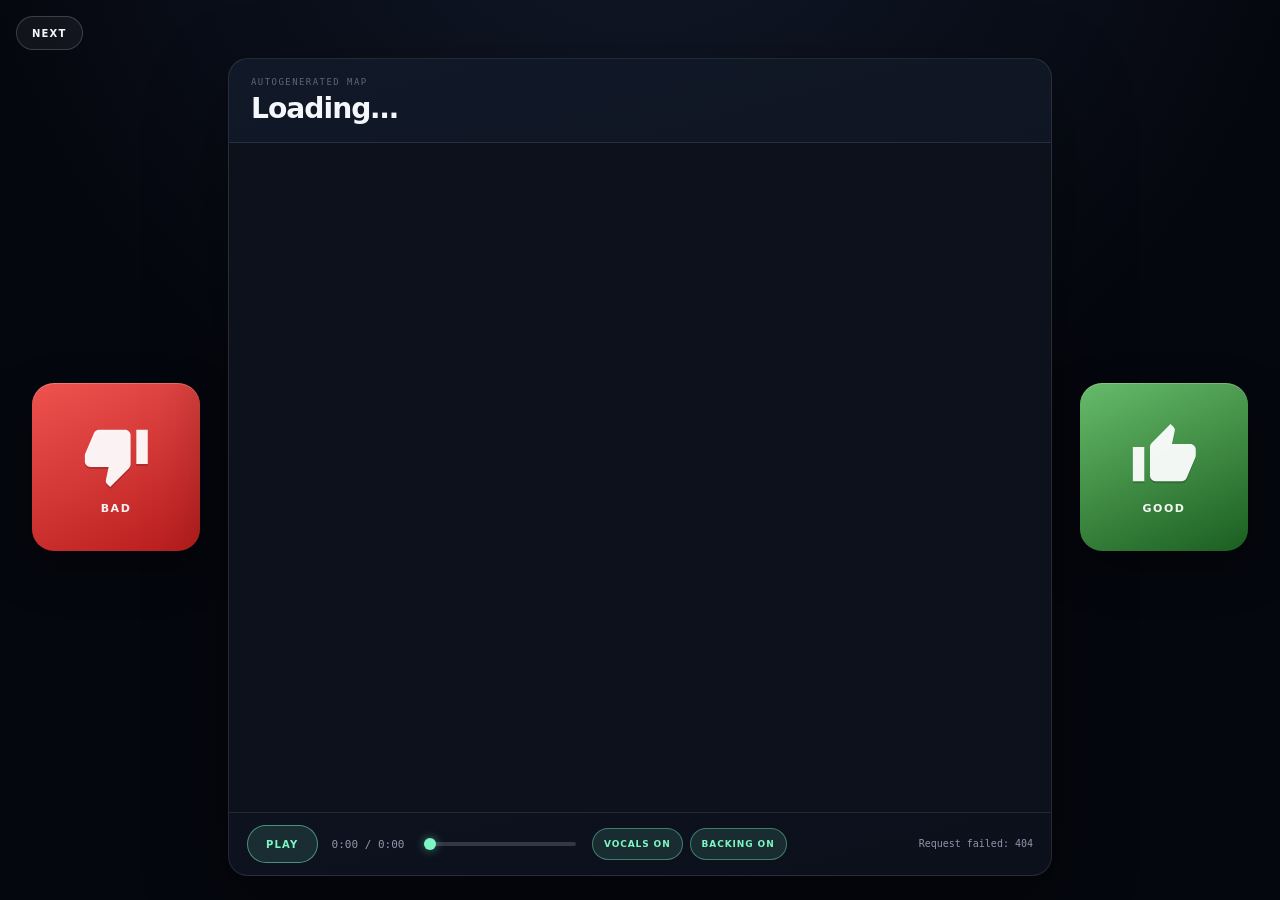
==== automap/automap/ui_assets/index.html @ e3bec119 "Queue Alice in Chains autogeneration and improve the grading UI Adds targets.json with the 30 other " ====
<!doctype html>
<html lang="en">
<head>
  <meta charset="utf-8">
  <meta name="viewport" content="width=device-width, initial-scale=1">
  <title>KaraokeMachine · Autogenerator</title>
  <link rel="stylesheet" href="styles.css">
</head>
<body>
  <button id="next" class="next" title="Skip this candidate and move to the next song (N)">NEXT</button>

  <main class="layout">
    <aside class="side">
      <button id="down" class="thumb down" aria-label="Bad map">
        <svg viewBox="0 0 24 24" aria-hidden="true"><path d="M15 3H6c-.83 0-1.54.5-1.84 1.22l-3.02 7.05c-.09.23-.14.47-.14.73v2c0 1.1.9 2 2 2h6.31l-.95 4.57-.03.32c0 .41.17.79.44 1.06L9.83 23l6.59-6.59c.36-.36.58-.86.58-1.41V5c0-1.1-.9-2-2-2zm4 0v12h4V3h-4z"/></svg>
        <span>BAD</span>
      </button>
    </aside>

    <section class="stage">
      <header class="stage-head">
        <div class="identity">
          <div class="eyebrow" id="queue">AUTOGENERATED MAP</div>
          <h1 id="title">Loading…</h1>
          <p id="artist"></p>
        </div>
        <div class="meta" id="meta"></div>
      </header>

      <div class="canvas-wrap">
        <canvas id="canvas"></canvas>
        <div class="lyric" id="lyric"></div>
        <div class="loading" id="loading" hidden>
          <span class="spinner"></span>
          <span id="loading-text">Reinforcing and generating the next map…</span>
        </div>
      </div>

      <footer class="transport">
        <button id="play" class="play">PLAY</button>
        <div class="time" id="time">0:00 / 0:00</div>
        <input id="seek" class="seek" type="range" min="0" max="1" step="0.0001" value="0" aria-label="Song position">
        <div class="toggles">
          <button id="vocalsToggle" class="toggle on" aria-pressed="true">VOCALS ON</button>
          <button id="backingToggle" class="toggle on" aria-pressed="true">BACKING ON</button>
        </div>
        <div class="status" id="status">Loading candidate…</div>
      </footer>
    </section>

    <aside class="side">
      <button id="up" class="thumb up" aria-label="Good map">
        <svg viewBox="0 0 24 24" aria-hidden="true"><path d="M1 21h4V9H1v12zm22-11c0-1.1-.9-2-2-2h-6.31l.95-4.57.03-.32c0-.41-.17-.79-.44-1.06L14.17 1 7.59 7.59C7.22 7.95 7 8.45 7 9v10c0 1.1.9 2 2 2h9c.83 0 1.54-.5 1.84-1.22l3.02-7.05c.09-.23.14-.47.14-.73v-2z"/></svg>
        <span>GOOD</span>
      </button>
    </aside>
  </main>

  <audio id="vocals" preload="auto"></audio>
  <audio id="backing" preload="auto"></audio>
  <script src="app.js"></script>
</body>
</html>
---- automap/automap/ui_assets/styles.css ----
:root {
  --bg: #05070e;
  --panel: #0b101b;
  --panel-2: #111827;
  --ink: #f4f7fb;
  --muted: #8e96aa;
  --muted-2: #5e6679;
  --line: rgba(255, 255, 255, 0.10);
  --red: #e53935;
  --red-deep: #b71c1c;
  --green: #43a047;
  --green-deep: #1b5e20;
  --mint: #7cf7c4;
  --gold: #ffd166;
}
* { box-sizing: border-box; }
html, body { height: 100%; }
body {
  margin: 0;
  background: radial-gradient(circle at 50% -20%, #121a2b, var(--bg) 55%);
  color: var(--ink);
  font-family: Inter, ui-sans-serif, system-ui, -apple-system, BlinkMacSystemFont, "Segoe UI", sans-serif;
  overflow: hidden;
}
button { font: inherit; }
.next {
  position: fixed;
  top: 16px;
  left: 16px;
  z-index: 20;
  min-height: 34px;
  padding: 0 15px;
  border-radius: 999px;
  border: 1px solid rgba(255, 255, 255, 0.18);
  background: rgba(255, 255, 255, 0.05);
  color: var(--ink);
  font-size: 10px;
  font-weight: 800;
  letter-spacing: 0.12em;
  cursor: pointer;
  transition: background 120ms ease, border-color 120ms ease, transform 120ms ease;
}
.next:hover { background: rgba(255, 255, 255, 0.11); border-color: rgba(255, 255, 255, 0.32); }
.next:active { transform: translateY(1px); }
.next:disabled { opacity: 0.4; cursor: default; }

.layout {
  display: grid;
  grid-template-columns: minmax(120px, 180px) minmax(0, 1fr) minmax(120px, 180px);
  gap: 22px;
  height: 100vh;
  padding: 58px 26px 24px;
}
.side {
  display: flex;
  align-items: center;
  justify-content: center;
  min-width: 0;
}
.thumb {
  width: 100%;
  max-width: 168px;
  aspect-ratio: 1;
  border: 0;
  border-radius: 22px;
  display: flex;
  flex-direction: column;
  align-items: center;
  justify-content: center;
  gap: 10px;
  color: rgba(255, 255, 255, 0.94);
  font-size: 11px;
  font-weight: 800;
  letter-spacing: 0.14em;
  cursor: pointer;
  box-shadow: 0 18px 45px rgba(0, 0, 0, 0.35), inset 0 1px 0 rgba(255, 255, 255, 0.22);
  transition: transform 100ms ease, filter 120ms ease, box-shadow 120ms ease;
}
.thumb svg { width: 44%; height: 44%; fill: currentColor; filter: drop-shadow(0 2px 0 rgba(0,0,0,0.18)); }
.thumb.down { background: linear-gradient(155deg, #ef5350, var(--red-deep)); }
.thumb.up { background: linear-gradient(155deg, #66bb6a, var(--green-deep)); }
.thumb:hover:not(:disabled) { filter: brightness(1.08); transform: translateY(-2px); }
.thumb:active:not(:disabled) { transform: translateY(1px) scale(0.99); }
.thumb:disabled { opacity: 0.45; cursor: default; }

.stage {
  min-width: 0;
  min-height: 0;
  display: flex;
  flex-direction: column;
  overflow: hidden;
  border: 1px solid var(--line);
  border-radius: 20px;
  background: linear-gradient(165deg, var(--panel-2), var(--panel));
  box-shadow: 0 28px 80px rgba(0, 0, 0, 0.38);
}
.stage-head {
  display: flex;
  align-items: flex-start;
  justify-content: space-between;
  gap: 24px;
  padding: 18px 22px 14px;
  border-bottom: 1px solid var(--line);
}
.eyebrow {
  color: var(--muted-2);
  font-family: ui-monospace, SFMono-Regular, Menlo, monospace;
  font-size: 9px;
  letter-spacing: 0.16em;
  margin-bottom: 5px;
}
h1 {
  margin: 0;
  font-size: clamp(20px, 2.2vw, 30px);
  letter-spacing: -0.035em;
}
.identity p {
  margin: 3px 0 0;
  color: var(--muted);
  font-size: 12px;
}
.meta {
  color: var(--muted);
  font-family: ui-monospace, SFMono-Regular, Menlo, monospace;
  font-size: 10px;
  text-align: right;
  line-height: 1.6;
  padding-top: 4px;
  white-space: nowrap;
}
.canvas-wrap {
  position: relative;
  flex: 1;
  min-height: 0;
  background: #0c111c;
}
canvas { width: 100%; height: 100%; display: block; cursor: crosshair; }
.lyric {
  position: absolute;
  left: 6%;
  right: 6%;
  bottom: 18px;
  min-height: 24px;
  text-align: center;
  color: rgba(244, 247, 251, 0.88);
  font-size: clamp(14px, 1.5vw, 21px);
  font-weight: 600;
  letter-spacing: 0.01em;
  text-shadow: 0 2px 14px rgba(0, 0, 0, 0.8);
  pointer-events: none;
}
.loading {
  position: absolute;
  inset: 0;
  display: flex;
  align-items: center;
  justify-content: center;
  gap: 14px;
  background: rgba(5, 7, 14, 0.72);
  backdrop-filter: blur(6px);
  color: var(--ink);
  font-size: 13px;
  letter-spacing: 0.02em;
  z-index: 5;
}
.loading[hidden] { display: none; }
.spinner {
  width: 18px;
  height: 18px;
  border-radius: 50%;
  border: 2px solid rgba(124, 247, 196, 0.25);
  border-top-color: var(--mint);
  animation: spin 700ms linear infinite;
}
@keyframes spin { to { transform: rotate(360deg); } }

.transport {
  display: flex;
  align-items: center;
  flex-wrap: wrap;
  gap: 10px 14px;
  padding: 12px 18px;
  border-top: 1px solid var(--line);
}
.play {
  min-height: 38px;
  padding: 0 18px;
  border-radius: 999px;
  border: 1px solid rgba(124, 247, 196, 0.5);
  background: rgba(124, 247, 196, 0.12);
  color: var(--mint);
  font-size: 10px;
  font-weight: 800;
  letter-spacing: 0.12em;
  cursor: pointer;
}
.play:hover { background: rgba(124, 247, 196, 0.2); }
.play:disabled { opacity: 0.35; cursor: default; }
.time {
  color: var(--muted);
  font-family: ui-monospace, SFMono-Regular, Menlo, monospace;
  font-size: 11px;
  min-width: 76px;
}
.seek {
  flex: 1 1 140px;
  min-width: 100px;
  height: 4px;
  appearance: none;
  border-radius: 999px;
  background: rgba(255, 255, 255, 0.16);
  outline: none;
  cursor: pointer;
}
.seek::-webkit-slider-thumb {
  appearance: none;
  width: 12px;
  height: 12px;
  border-radius: 50%;
  background: var(--mint);
  box-shadow: 0 0 10px rgba(124, 247, 196, 0.5);
}
.seek::-moz-range-thumb {
  width: 12px;
  height: 12px;
  border: 0;
  border-radius: 50%;
  background: var(--mint);
}
.toggles { display: flex; gap: 7px; }
.toggle {
  min-height: 32px;
  padding: 0 11px;
  border-radius: 999px;
  border: 1px solid rgba(124, 247, 196, 0.4);
  background: rgba(124, 247, 196, 0.12);
  color: var(--mint);
  font-size: 9px;
  font-weight: 800;
  letter-spacing: 0.1em;
  cursor: pointer;
}
.toggle:not(.on) {
  border-color: rgba(255, 255, 255, 0.14);
  background: rgba(255, 255, 255, 0.04);
  color: var(--muted);
}
.toggle:disabled { opacity: 0.28; cursor: default; }
.status {
  flex: 1 1 220px;
  margin-left: auto;
  color: var(--muted);
  font-family: ui-monospace, SFMono-Regular, Menlo, monospace;
  font-size: 10px;
  text-align: right;
  line-height: 1.4;
}
.status.positive { color: var(--mint); }
.status.negative { color: var(--gold); }

@media (max-width: 900px) {
  .layout {
    grid-template-columns: 88px minmax(0, 1fr) 88px;
    gap: 10px;
    padding: 54px 10px 10px;
  }
  .thumb { border-radius: 16px; gap: 5px; font-size: 9px; }
  .thumb svg { width: 48%; height: 48%; }
  .meta { display: none; }
}
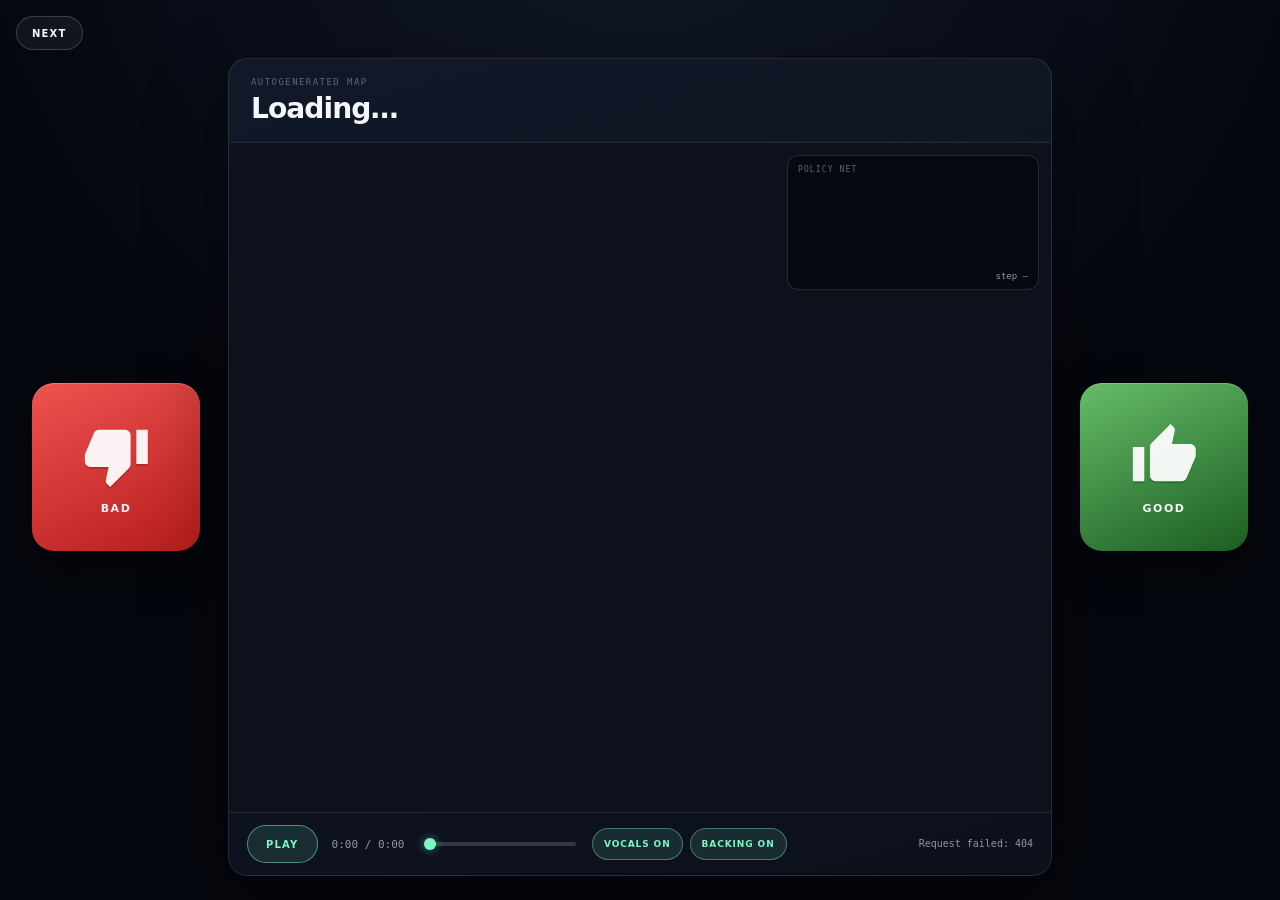
==== commit 80fadf5f: "Make takes visibly change and add a live policy-network panel Fixes the deterministic sampling seed " ====
--- a/automap/automap/ui_assets/index.html
+++ b/automap/automap/ui_assets/index.html
@@ -29,7 +29,11 @@
 
       <div class="canvas-wrap">
         <canvas id="canvas"></canvas>
-        <div class="lyric" id="lyric"></div>
+        <div class="network-panel">
+          <div class="network-title">POLICY NET</div>
+          <canvas id="networkCanvas" width="232" height="92"></canvas>
+          <div class="network-meta" id="networkMeta">step —</div>
+        </div>
         <div class="loading" id="loading" hidden>
           <span class="spinner"></span>
           <span id="loading-text">Reinforcing and generating the next map…</span>
--- a/automap/automap/ui_assets/styles.css
+++ b/automap/automap/ui_assets/styles.css
@@ -135,20 +135,35 @@
   background: #0c111c;
 }
 canvas { width: 100%; height: 100%; display: block; cursor: crosshair; }
-.lyric {
+.network-panel {
   position: absolute;
-  left: 6%;
-  right: 6%;
-  bottom: 18px;
-  min-height: 24px;
-  text-align: center;
-  color: rgba(244, 247, 251, 0.88);
-  font-size: clamp(14px, 1.5vw, 21px);
-  font-weight: 600;
-  letter-spacing: 0.01em;
-  text-shadow: 0 2px 14px rgba(0, 0, 0, 0.8);
+  top: 12px;
+  right: 12px;
+  z-index: 3;
+  width: 252px;
+  padding: 9px 10px 8px;
+  border: 1px solid rgba(255, 255, 255, 0.12);
+  border-radius: 11px;
+  background: rgba(5, 8, 15, 0.76);
+  backdrop-filter: blur(7px);
   pointer-events: none;
 }
+.network-title {
+  color: var(--muted-2);
+  font-family: ui-monospace, SFMono-Regular, Menlo, monospace;
+  font-size: 8px;
+  letter-spacing: 0.14em;
+  margin-bottom: 3px;
+}
+#networkCanvas { width: 232px; height: 92px; display: block; }
+.network-meta {
+  color: var(--muted);
+  font-family: ui-monospace, SFMono-Regular, Menlo, monospace;
+  font-size: 9px;
+  text-align: right;
+  margin-top: 2px;
+}
+.network-meta.updated { color: var(--mint); }
 .loading {
   position: absolute;
   inset: 0;
@@ -267,4 +282,5 @@
   .thumb { border-radius: 16px; gap: 5px; font-size: 9px; }
   .thumb svg { width: 48%; height: 48%; }
   .meta { display: none; }
-}
+  .network-panel { display: none; }
+}
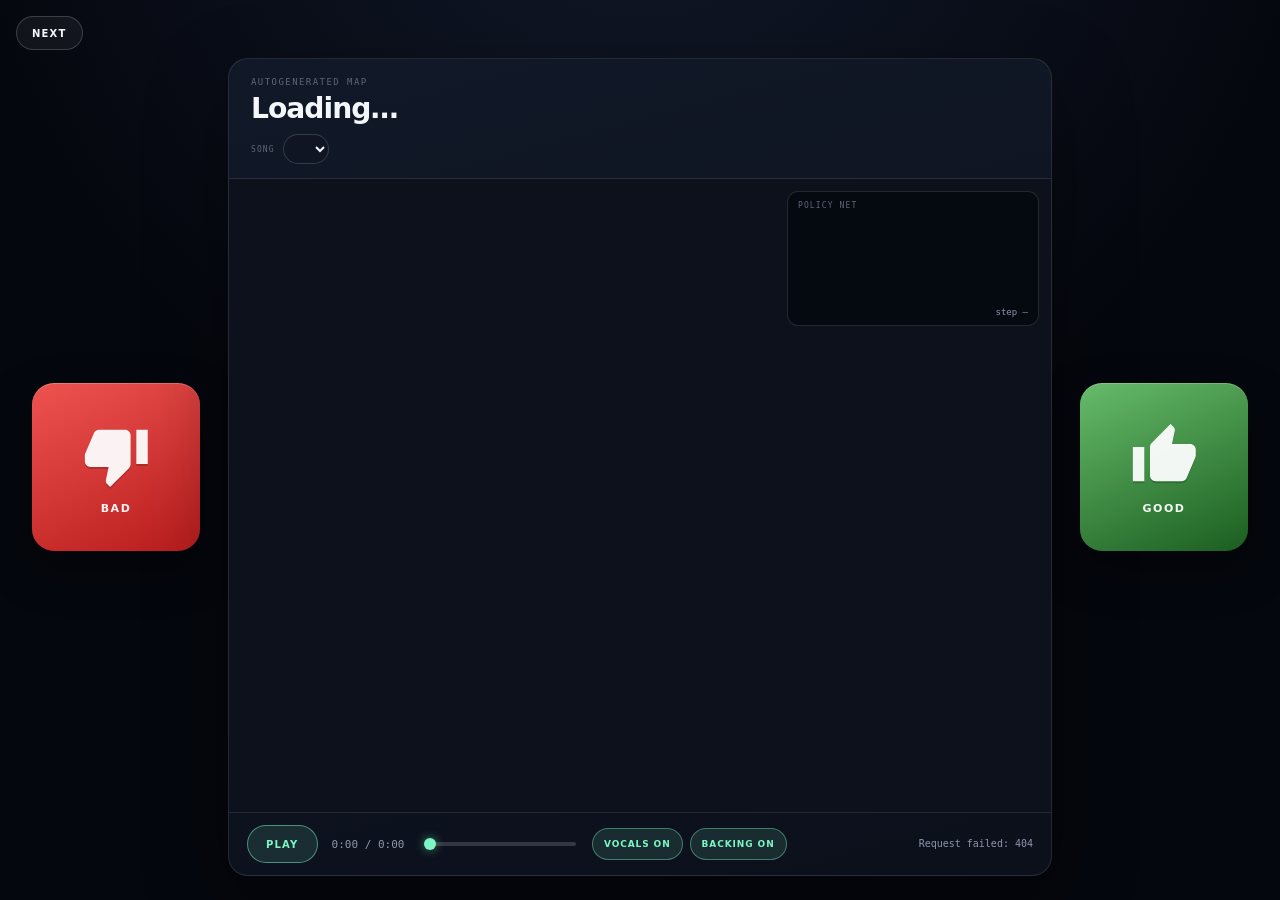
==== commit 6b3ba92a: "Ignore browser disconnects and add a song picker Wraps JSON/static/audio responses against BrokenPip" ====
--- a/automap/automap/ui_assets/index.html
+++ b/automap/automap/ui_assets/index.html
@@ -23,6 +23,10 @@
           <div class="eyebrow" id="queue">AUTOGENERATED MAP</div>
           <h1 id="title">Loading…</h1>
           <p id="artist"></p>
+          <div class="song-picker">
+            <label for="songSelect">SONG</label>
+            <select id="songSelect" aria-label="Choose a song"></select>
+          </div>
         </div>
         <div class="meta" id="meta"></div>
       </header>
--- a/automap/automap/ui_assets/styles.css
+++ b/automap/automap/ui_assets/styles.css
@@ -119,6 +119,32 @@
   color: var(--muted);
   font-size: 12px;
 }
+.song-picker {
+  display: flex;
+  align-items: center;
+  gap: 8px;
+  margin-top: 9px;
+}
+.song-picker label {
+  color: var(--muted-2);
+  font-family: ui-monospace, SFMono-Regular, Menlo, monospace;
+  font-size: 8px;
+  letter-spacing: 0.14em;
+}
+#songSelect {
+  min-height: 30px;
+  max-width: min(380px, 52vw);
+  padding: 0 12px;
+  border: 1px solid rgba(255, 255, 255, 0.16);
+  border-radius: 999px;
+  background: #0f1523;
+  color: var(--ink);
+  font-size: 11px;
+  outline: none;
+  cursor: pointer;
+}
+#songSelect:focus { border-color: rgba(124, 247, 196, 0.6); }
+#songSelect:disabled { opacity: 0.4; cursor: default; }
 .meta {
   color: var(--muted);
   font-family: ui-monospace, SFMono-Regular, Menlo, monospace;
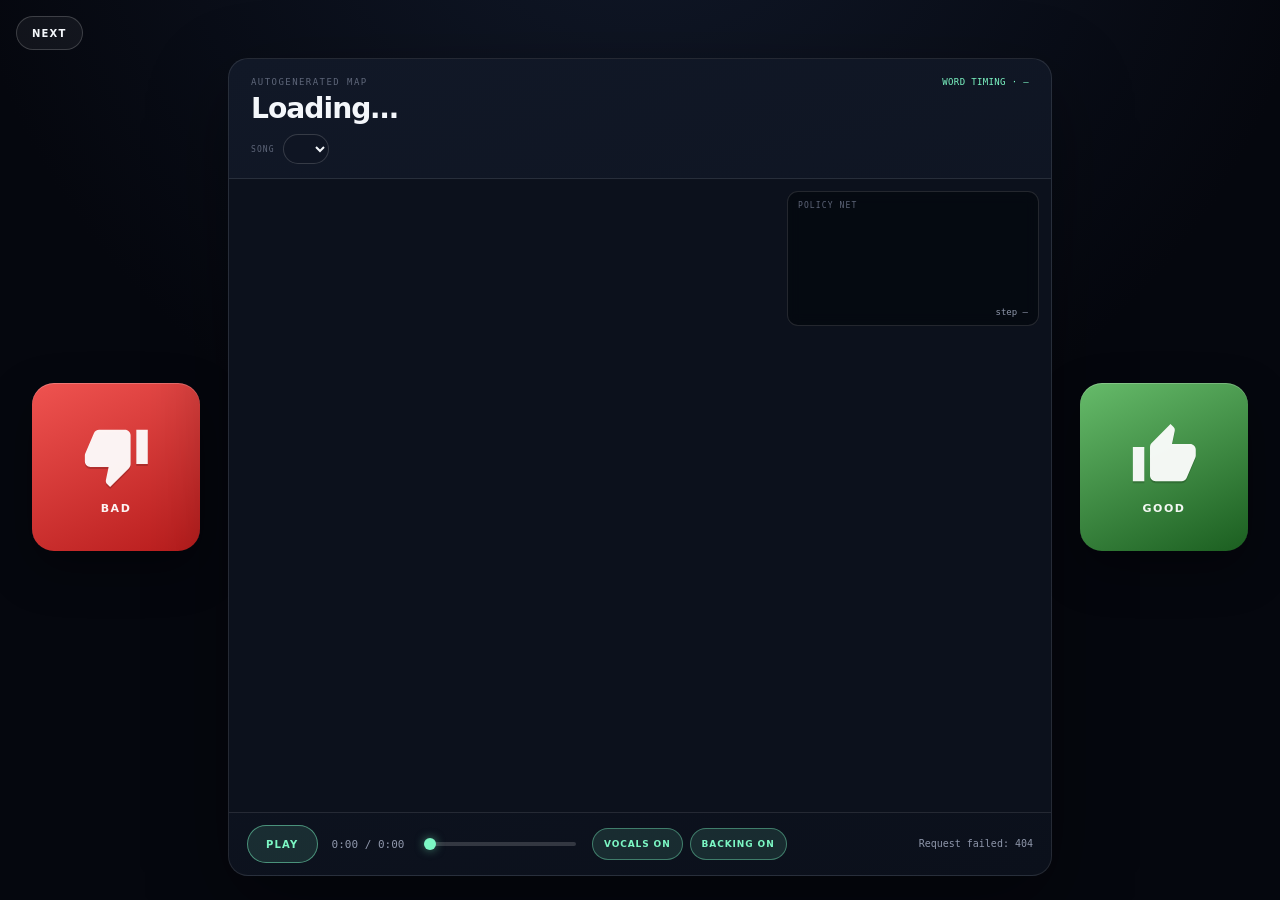
==== commit d6b31a7b: "Calibrate word placements against public karaoke timings Adds a second neural word-timing model trai" ====
--- a/automap/automap/ui_assets/index.html
+++ b/automap/automap/ui_assets/index.html
@@ -28,7 +28,10 @@
             <select id="songSelect" aria-label="Choose a song"></select>
           </div>
         </div>
-        <div class="meta" id="meta"></div>
+        <div class="head-right">
+          <div class="alignment" id="alignment">WORD TIMING · —</div>
+          <div class="meta" id="meta"></div>
+        </div>
       </header>
 
       <div class="canvas-wrap">
--- a/automap/automap/ui_assets/styles.css
+++ b/automap/automap/ui_assets/styles.css
@@ -145,13 +145,28 @@
 }
 #songSelect:focus { border-color: rgba(124, 247, 196, 0.6); }
 #songSelect:disabled { opacity: 0.4; cursor: default; }
+.head-right {
+  display: flex;
+  flex-direction: column;
+  align-items: flex-end;
+  gap: 5px;
+}
+.alignment {
+  color: var(--mint);
+  font-family: ui-monospace, SFMono-Regular, Menlo, monospace;
+  font-size: 9px;
+  letter-spacing: 0.04em;
+  text-align: right;
+  white-space: nowrap;
+}
+.alignment.lyrics { color: var(--muted); }
+.alignment a { color: inherit; text-decoration: none; }
 .meta {
   color: var(--muted);
   font-family: ui-monospace, SFMono-Regular, Menlo, monospace;
   font-size: 10px;
   text-align: right;
   line-height: 1.6;
-  padding-top: 4px;
   white-space: nowrap;
 }
 .canvas-wrap {
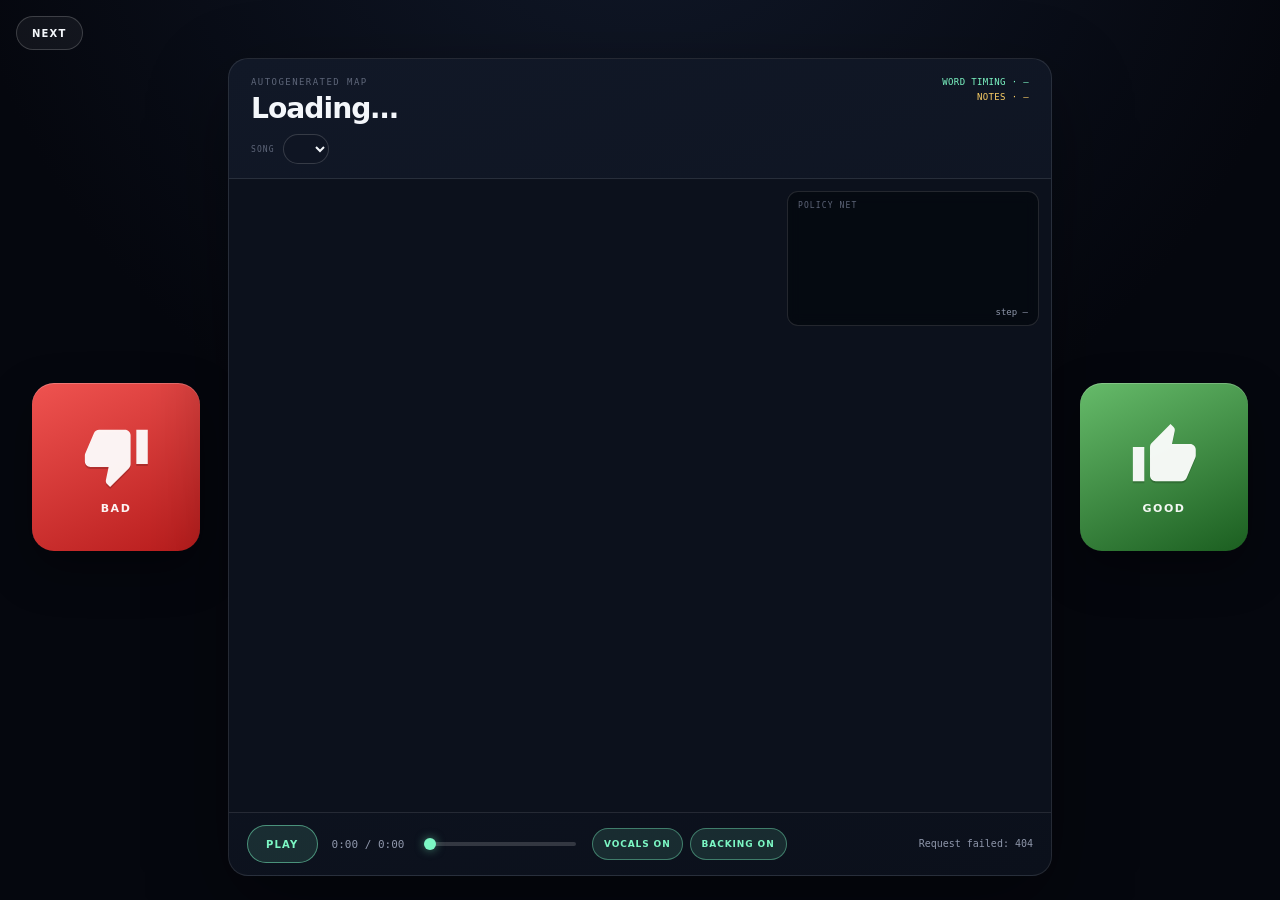
==== commit 0970c8fc: "Use public karaoke note tracks for calibrated songs Adds note calibration from the same public USDB " ====
--- a/automap/automap/ui_assets/index.html
+++ b/automap/automap/ui_assets/index.html
@@ -30,6 +30,7 @@
         </div>
         <div class="head-right">
           <div class="alignment" id="alignment">WORD TIMING · —</div>
+          <div class="alignment note" id="noteAlignment">NOTES · —</div>
           <div class="meta" id="meta"></div>
         </div>
       </header>
--- a/automap/automap/ui_assets/styles.css
+++ b/automap/automap/ui_assets/styles.css
@@ -160,6 +160,8 @@
   white-space: nowrap;
 }
 .alignment.lyrics { color: var(--muted); }
+.alignment.note { color: var(--gold); }
+.alignment.note.policy { color: var(--muted); }
 .alignment a { color: inherit; text-decoration: none; }
 .meta {
   color: var(--muted);
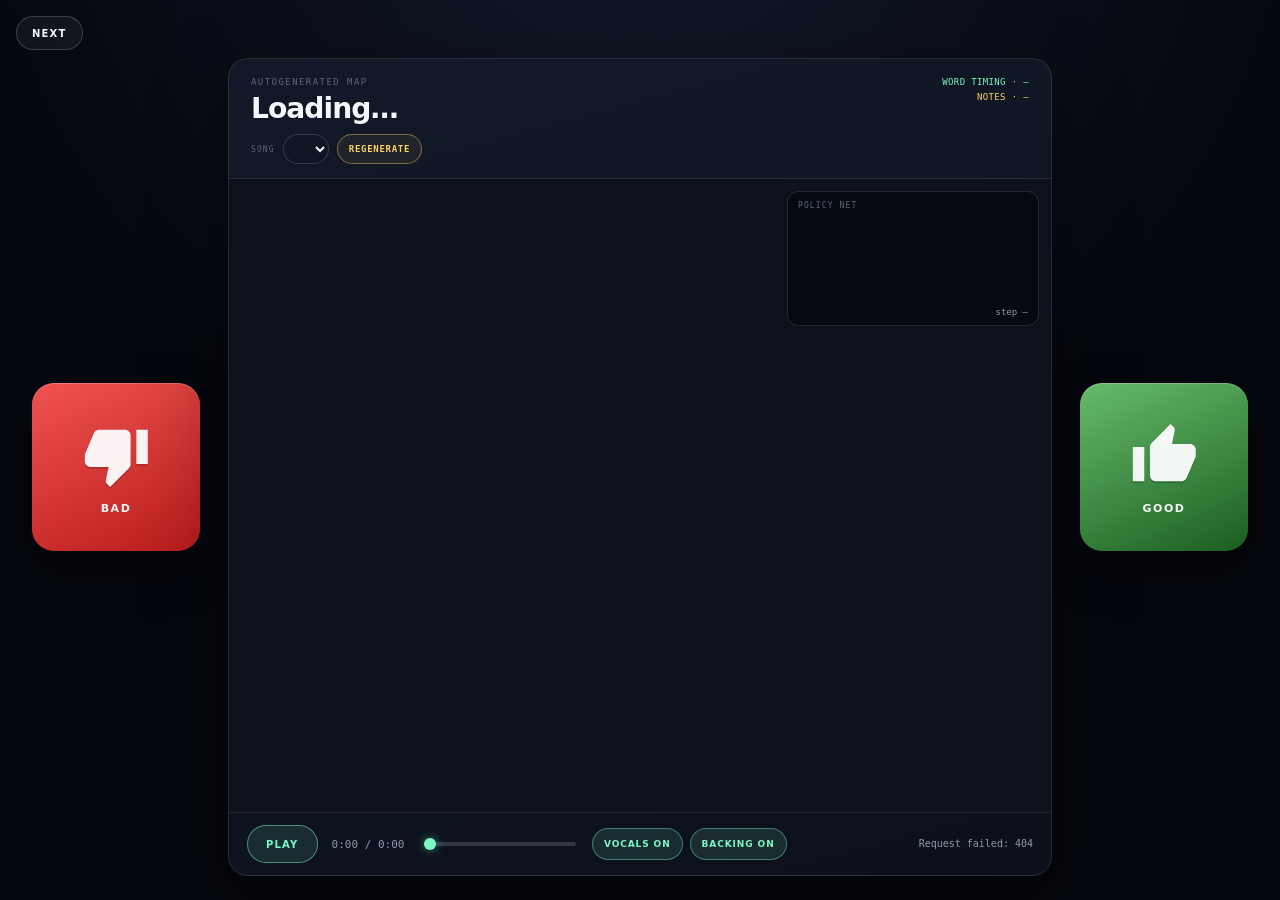
==== commit 519ad61f: "Add regenerate button and preserve teacher checkpoint metadata Adds a REGENERATE action in the song " ====
--- a/automap/automap/ui_assets/index.html
+++ b/automap/automap/ui_assets/index.html
@@ -26,6 +26,12 @@
           <div class="song-picker">
             <label for="songSelect">SONG</label>
             <select id="songSelect" aria-label="Choose a song"></select>
+            <button
+              id="rebuild"
+              class="rebuild"
+              type="button"
+              title="Discard this candidate and regenerate it with the current teacher + denoiser"
+            >REGENERATE</button>
           </div>
         </div>
         <div class="head-right">
--- a/automap/automap/ui_assets/styles.css
+++ b/automap/automap/ui_assets/styles.css
@@ -131,6 +131,22 @@
   font-size: 8px;
   letter-spacing: 0.14em;
 }
+.rebuild {
+  min-height: 30px;
+  padding: 0 11px;
+  border: 1px solid rgba(255, 209, 102, 0.42);
+  border-radius: 999px;
+  background: rgba(255, 209, 102, 0.07);
+  color: var(--gold);
+  font-family: ui-monospace, SFMono-Regular, Menlo, monospace;
+  font-size: 9px;
+  font-weight: 700;
+  letter-spacing: 0.08em;
+  cursor: pointer;
+  white-space: nowrap;
+}
+.rebuild:hover { background: rgba(255, 209, 102, 0.14); border-color: rgba(255, 209, 102, 0.7); }
+.rebuild:disabled { opacity: 0.4; cursor: default; }
 #songSelect {
   min-height: 30px;
   max-width: min(380px, 52vw);
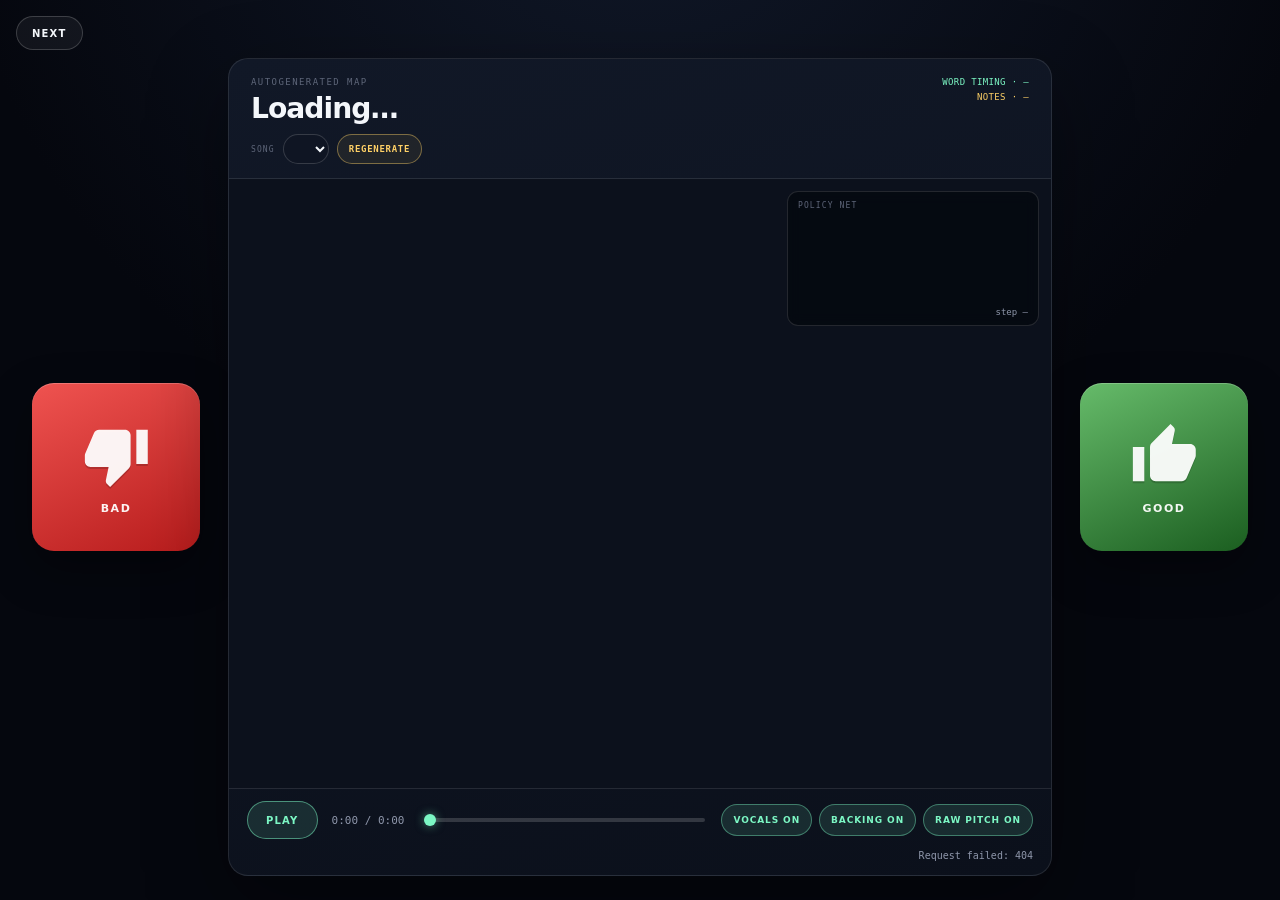
==== commit 3ec38901: "Overlay raw vocal pitch in the web visualizer Adds a downsampled raw pitch payload to the UI state a" ====
--- a/automap/automap/ui_assets/index.html
+++ b/automap/automap/ui_assets/index.html
@@ -61,6 +61,7 @@
         <div class="toggles">
           <button id="vocalsToggle" class="toggle on" aria-pressed="true">VOCALS ON</button>
           <button id="backingToggle" class="toggle on" aria-pressed="true">BACKING ON</button>
+          <button id="pitchToggle" class="toggle on" aria-pressed="true">RAW PITCH ON</button>
         </div>
         <div class="status" id="status">Loading candidate…</div>
       </footer>
